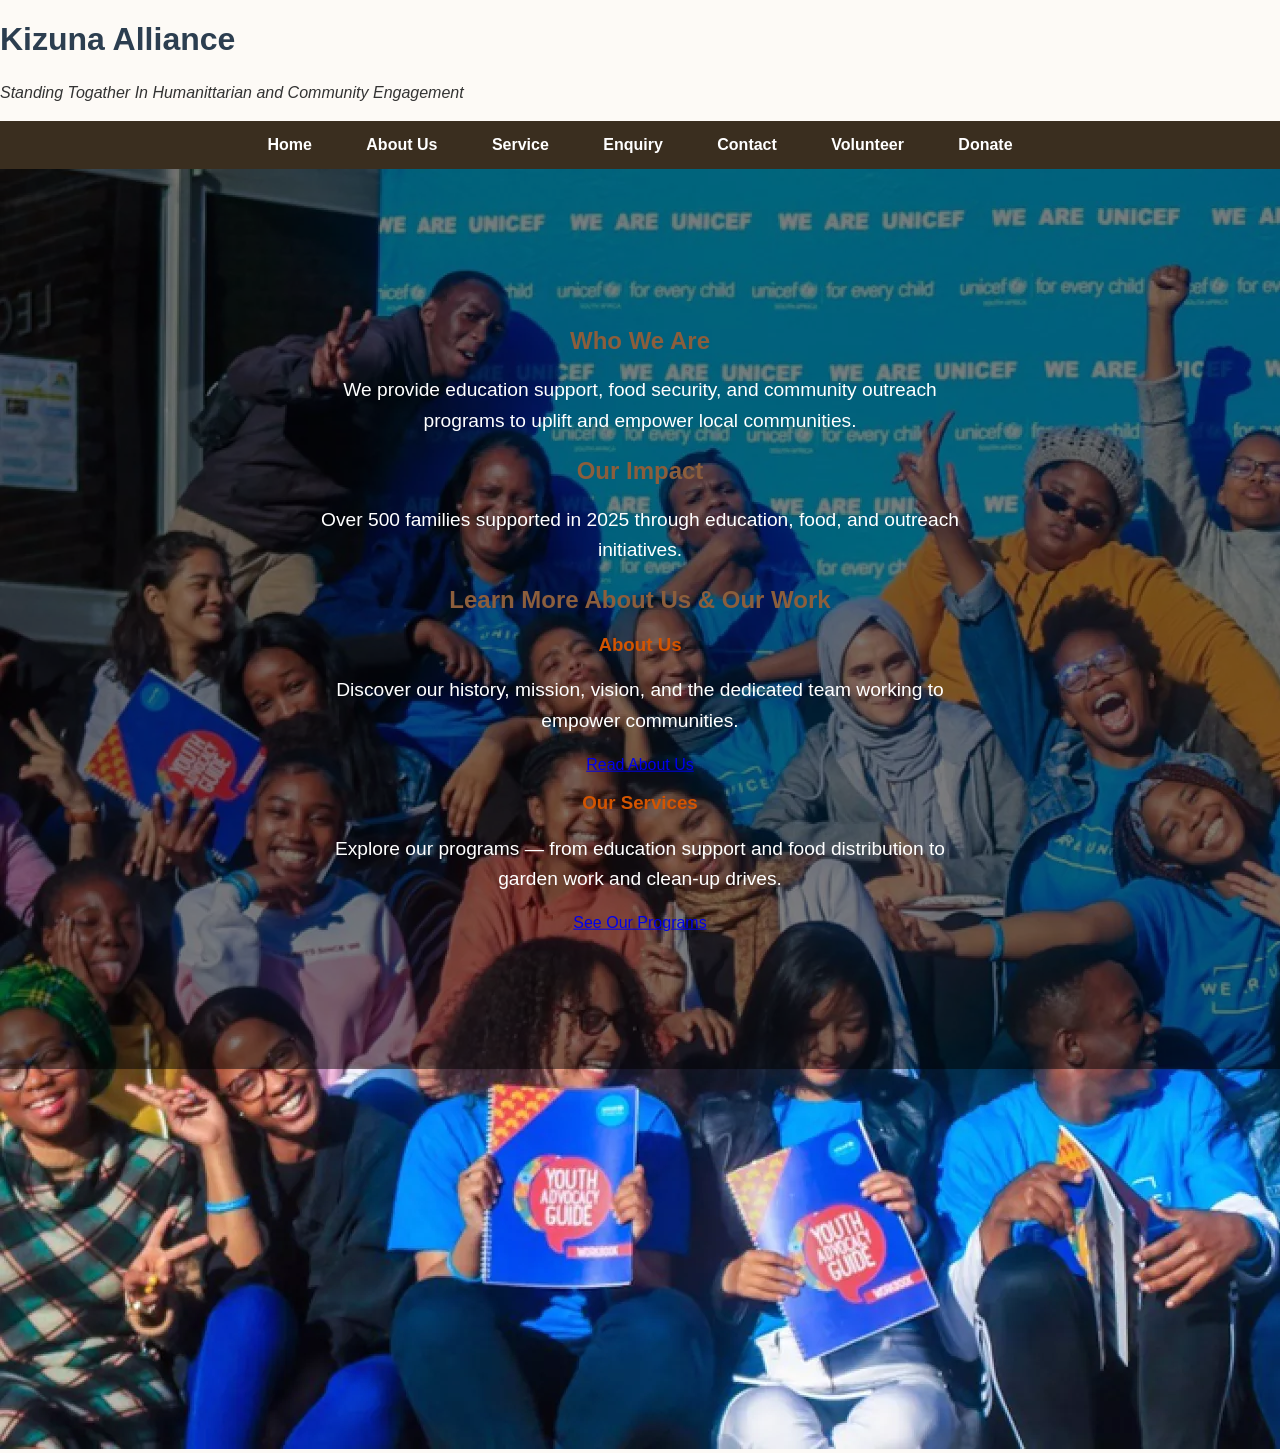
==== index.html @ a85ce054 "Update Website" ====
<!DOCTYPE html>
<html lang="en">
<head>
  <meta charset="UTF-8">
  <meta name="viewport" content="width=device-width, initial-scale=1.0">
  <title>Home - Kizuna Alliance</title>
  <link rel="stylesheet" href="style.css">
</head>
<body>
  <header class="header-container card">
    <h1>Kizuna Alliance</h1>
    <p><em>Standing Togather In Humanittarian and Community Engagement</em></p>
    <nav>
      <a href="index.html">Home</a>
      <a href="aboutus.html">About Us</a>
      <a href="service.html">Service</a>
      <a href="enquiry.html">Enquiry</a>
      <a href="contactus.html">Contact</a>
      <a href="volunteer.html">Volunteer</a>
      <a href="donate.html">Donate</a>
    </nav>
  </header>

  <!-- Hero Section with Overlay -->
  <section id="hero" class="hero-section">
    <img src="Pictures/Hero.jpg" alt="Hero Image" class="hero-img">
    <div class="hero-overlay">
      <h2>Who We Are</h2>
      <p>We provide education support, food security, and community outreach programs to uplift and empower local communities.</p>

      <h2>Our Impact</h2>
      <p>Over 500 families supported in 2025 through education, food, and outreach initiatives.</p>

      <h2>Learn More About Us & Our Work</h2>
      <div class="callout-grid">
        <div>
          <h3>About Us</h3>
          <p>Discover our history, mission, vision, and the dedicated team working to empower communities.</p>
          <a href="aboutus.html">Read About Us</a>
        </div>
        <div>
          <h3>Our Services</h3>
          <p>Explore our programs — from education support and food distribution to garden work and clean‑up drives.</p>
          <a href="service.html">See Our Programs</a>
        </div>
      </div>
    </div>
  </section>

  <footer class="footer-container card">
    <div class="footer-section">
      <h3>Follow Us</h3>
      <ul>
        <li><a href="https://facebook.com/KizunaAlliance" target="_blank" rel="noopener noreferrer">Facebook</a></li>
        <li><a href="https://instagram.com/KizunaAlliance" target="_blank" rel="noopener noreferrer">Instagram</a></li>
      </ul>
    </div>
    <nav class="footer-nav">
      <a href="index.html">Home</a>
      <a href="aboutus.html">About Us</a>
      <a href="service.html">Service</a>
      <a href="enquiry.html">Enquiry</a>
      <a href="contactus.html">Contact</a>
      <a href="donate.html">Donate</a>
      <a href="volunteer.html">Volunteer</a>
    </nav>
    <p>&copy; 2023-2026 | Kizuna Alliance.</p>
  </footer>
</html>
---- style.css ----
/* =========================================================
   GLOBAL STYLES
   ========================================================= */
body {
  margin: 0;
  font-family: Arial, sans-serif;
  background-color: #fdfaf6;
  color: #333;
}

/* Headings */
h1 {
  color: #2c3e50; /* Dark navy for main headings */
}

h2 {
  color: #8b5e3c; /* Warm brown for sub-headings */
}

h3, h4 {
  color: #d35400; /* Burnt orange for smaller headings */
}

p, li {
  line-height: 1.6;
}

/* Navigation */
nav {
  background-color: #3a2e1f;
  padding: 15px;
  text-align: center;
}

nav a {
  color: #fff;
  text-decoration: none;
  margin: 0 15px;
  font-weight: bold;
  padding: 10px;
}

nav a:hover {
  color: #d4a373;
}

/* =========================================================
   HERO SECTION
   ========================================================= */
.hero-section {
  position: relative;
  background-image: url('path_to_your_image.jpg');
  background-size: cover;
  background-position: center;
  height: 100vh;
}

.hero-overlay {
  position: absolute;
  top: 50%;
  left: 50%;
  transform: translate(-50%, -50%);
  color: #fff;
  text-align: center;
  z-index: 1;
}

.hero-overlay h1 {
  font-size: 3rem;
  margin-bottom: 1rem;
}

.hero-overlay p {
  font-size: 1.2rem;
}

.hero-section::before {
  content: '';
  position: absolute;
  top: 0;
  left: 0;
  width: 100%;
  height: 100%;
  background: rgba(0, 0, 0, 0.5);
  z-index: 0;
}

/* =========================================================
   CARD STYLES (for images only)
   ========================================================= */
.home-card,
.about-card,
.team-card,
.service-card,
.contact-card,
.donate-card,
.volunteer-card {
  background-color: #fff;
  border-radius: 12px;
  padding: 10px;
  margin: 20px auto;
  box-shadow: 0 4px 10px rgba(0,0,0,0.1);
  max-width: 800px;
}

.home-card img,
.about-card img,
.team-card img,
.service-card img,
.contact-card iframe,
.donate-card img,
.volunteer-card img {
  width: 100%;
  border-radius: 8px;
  display: block;
}

/* =========================================================
   GRID LAYOUTS
   ========================================================= */
.services-grid,
.about-grid,
.team-grid,
.contact-grid,
.donate-grid,
.volunteer-grid {
  display: grid;
  grid-template-columns: repeat(auto-fit, minmax(280px, 1fr));
  gap: 24px;
  padding: 20px;
}

/* =========================================================
   FORMS & BUTTONS
   ========================================================= */
form {
  display: flex;
  flex-direction: column;
  max-width: 600px;
  margin: 0 auto; /* Center the form horizontally */
}

form input,
form select,
form textarea {
  margin-bottom: 15px;
  padding: 10px;
  border: 1px solid #ccc;
  border-radius: 6px;
  font-family: 'Arial', sans-serif;
}

/* Buttons */
form button {
  background-color: #27ae60; /* Green for action buttons */
  color: white;
  border: none;
  padding: 10px 15px;
  border-radius: 6px;
  cursor: pointer;
  transition: background-color 0.3s ease, transform 0.2s ease;
}

form button:hover {
  background-color: #2ecc71; /* Lighter green on hover */
  transform: scale(1.05);
}

/* =========================================================
   FOOTER
   ========================================================= */
footer {
  background-color: #3a2e1f;
  color: white;
  text-align: center;
  padding: 20px;
}

footer a {
  color: #d4a373;
  text-decoration: none;
  transition: color 0.3s ease;
}

footer a:hover {
  color: #f39c12;
}

footer .footer-container {
  display: flex;
  flex-direction: column;
  align-items: center;
}

footer .footer-section {
  margin-bottom: 20px;
}

footer .footer-nav {
  display: flex;
  justify-content: center;
  gap: 15px;
}

footer .footer-nav a {
  font-weight: bold;
}

footer p {
  margin-top: 20px;
}
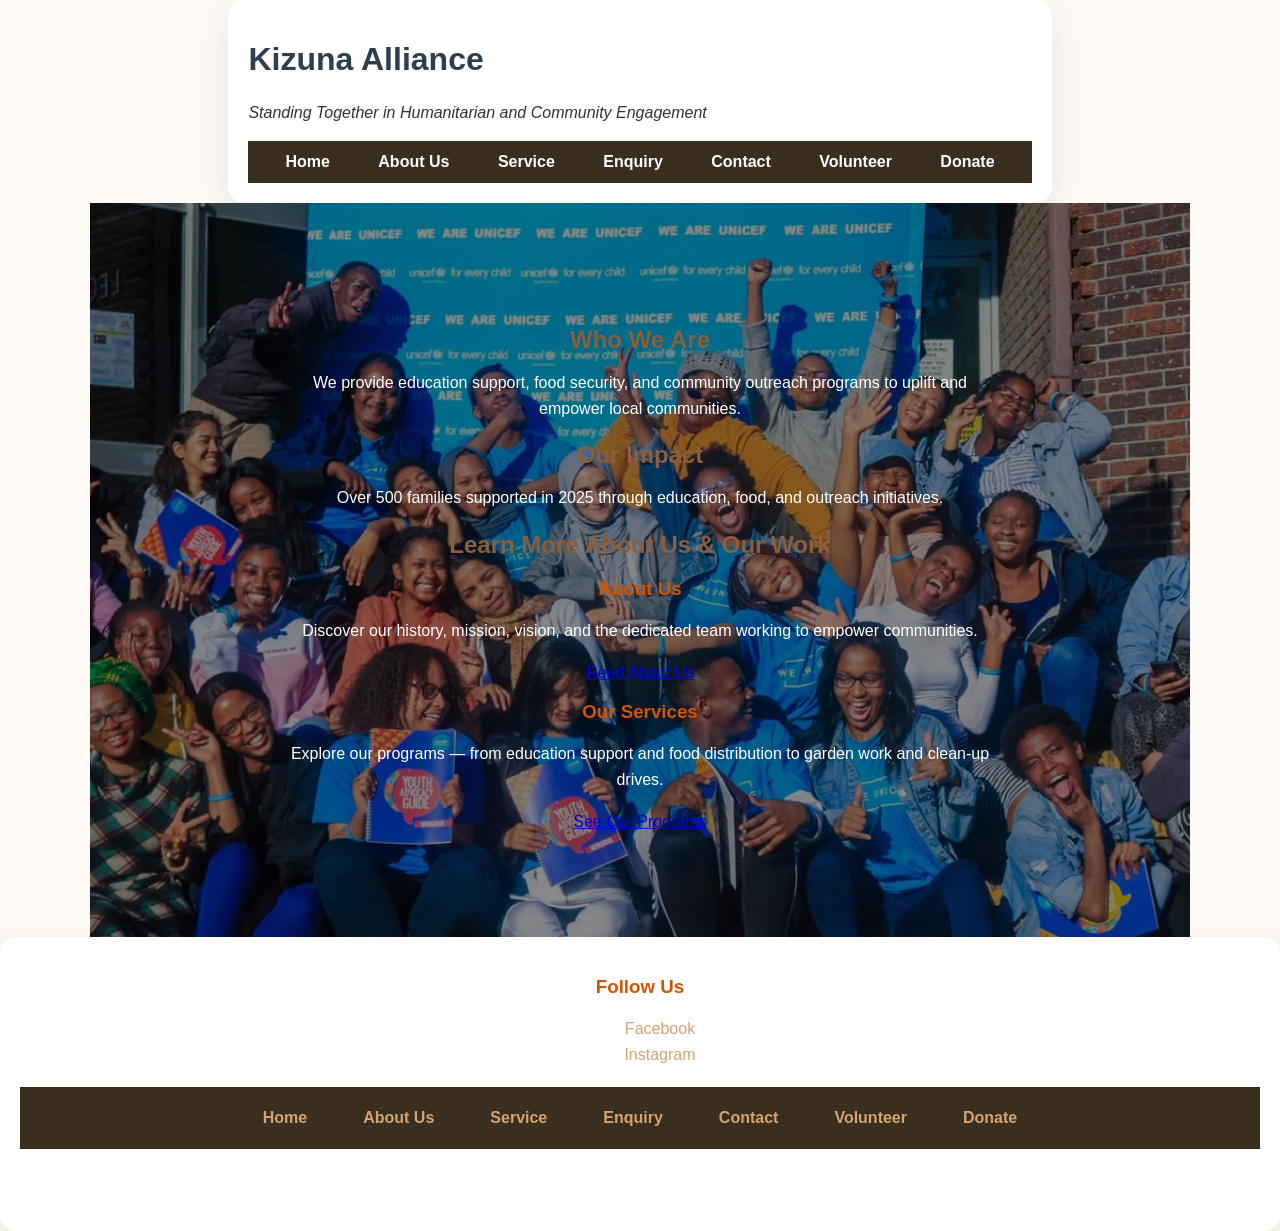
==== commit e5b4d979: "Initial commit" ====
--- a/index.html
+++ b/index.html
@@ -9,7 +9,7 @@
 <body>
   <header class="header-container card">
     <h1>Kizuna Alliance</h1>
-    <p><em>Standing Togather In Humanittarian and Community Engagement</em></p>
+    <p><em>Standing Together in Humanitarian and Community Engagement</em></p>
     <nav>
       <a href="index.html">Home</a>
       <a href="aboutus.html">About Us</a>
@@ -61,9 +61,10 @@
       <a href="service.html">Service</a>
       <a href="enquiry.html">Enquiry</a>
       <a href="contactus.html">Contact</a>
+      <a href="volunteer.html">Volunteer</a>
       <a href="donate.html">Donate</a>
-      <a href="volunteer.html">Volunteer</a>
     </nav>
     <p>&copy; 2023-2026 | Kizuna Alliance.</p>
   </footer>
+</body>
 </html>
--- a/style.css
+++ b/style.css
@@ -26,21 +26,90 @@
 }
 
 /* Navigation */
+header {
+  background: transparent;
+}
+
+.header-container {
+  max-width: 1200px;
+  margin: 0 auto;
+  padding: 20px;
+}
+
+.card {
+  background-color: #fff;
+  border-radius: 16px;
+  box-shadow: 0 12px 30px rgba(0, 0, 0, 0.09);
+  padding: 20px;
+}
+
+header .header-container {
+  padding: 24px 20px;
+}
+
+header .header-container h1 {
+  margin: 0;
+  font-size: 2.4rem;
+}
+
+header .header-container p {
+  margin: 0.5rem 0 1rem;
+  color: #5b4a3d;
+  font-size: 1rem;
+}
+
+.header-top {
+  display: flex;
+  align-items: center;
+  justify-content: space-between;
+  gap: 20px;
+  flex-wrap: wrap;
+}
+
+.nav-toggle {
+  display: none;
+  width: 44px;
+  height: 40px;
+  padding: 8px;
+  border: 1px solid rgba(58, 46, 31, 0.25);
+  border-radius: 12px;
+  background: #fff;
+  cursor: pointer;
+}
+
+.nav-toggle span {
+  display: block;
+  width: 100%;
+  height: 3px;
+  margin: 5px 0;
+  background: #3a2e1f;
+  border-radius: 2px;
+}
+
+.nav-links {
+  display: flex;
+  flex-wrap: wrap;
+  justify-content: center;
+  gap: 10px;
+}
+
 nav {
   background-color: #3a2e1f;
-  padding: 15px;
+  padding: 12px 15px;
   text-align: center;
 }
 
 nav a {
   color: #fff;
   text-decoration: none;
-  margin: 0 15px;
+  margin: 0 10px;
   font-weight: bold;
-  padding: 10px;
+  padding: 10px 12px;
+  border-radius: 8px;
 }
 
 nav a:hover {
+  background-color: rgba(212, 163, 115, 0.15);
   color: #d4a373;
 }
 
@@ -49,10 +118,15 @@
    ========================================================= */
 .hero-section {
   position: relative;
-  background-image: url('path_to_your_image.jpg');
-  background-size: cover;
-  background-position: center;
-  height: 100vh;
+  min-height: 80vh;
+  overflow: hidden;
+}
+
+.hero-img {
+  width: 100%;
+  height: 100%;
+  object-fit: cover;
+  display: block;
 }
 
 .hero-overlay {
@@ -63,25 +137,28 @@
   color: #fff;
   text-align: center;
   z-index: 1;
+  width: min(90%, 700px);
+}
+
+.hero-overlay h1,
+.hero-overlay h2 {
+  margin: 1rem 0 0.5rem;
 }
 
 .hero-overlay h1 {
-  font-size: 3rem;
-  margin-bottom: 1rem;
+  font-size: clamp(2rem, 4vw, 3.4rem);
 }
 
 .hero-overlay p {
-  font-size: 1.2rem;
+  font-size: 1rem;
+  margin-bottom: 1.25rem;
 }
 
 .hero-section::before {
   content: '';
   position: absolute;
-  top: 0;
-  left: 0;
-  width: 100%;
-  height: 100%;
-  background: rgba(0, 0, 0, 0.5);
+  inset: 0;
+  background: rgba(0, 0, 0, 0.45);
   z-index: 0;
 }
 
@@ -186,6 +263,76 @@
   color: #f39c12;
 }
 
+details {
+  margin: 20px auto;
+  max-width: 100%;
+  border: 1px solid rgba(58, 46, 31, 0.12);
+  border-radius: 12px;
+  background: #fff;
+  padding: 10px 16px;
+}
+
+details summary {
+  font-size: 1.2rem;
+  font-weight: 700;
+  cursor: pointer;
+  margin-bottom: 12px;
+  list-style: none;
+  display: flex;
+  align-items: center;
+  justify-content: space-between;
+}
+
+details summary::marker {
+  display: none;
+}
+
+details summary::before {
+  content: "▼";
+  margin-right: 12px;
+  font-size: 1rem;
+  color: #8b5e3c;
+}
+
+details[open] summary::before {
+  content: "▲";
+}
+
+.details-hint {
+  font-size: 0.9rem;
+  color: #7a6a59;
+  font-weight: 400;
+}
+
+details[open] {
+  box-shadow: 0 10px 20px rgba(0, 0, 0, 0.08);
+}
+
+details {
+  margin: 20px auto;
+  max-width: 100%;
+  border: 1px solid rgba(58, 46, 31, 0.12);
+  border-radius: 12px;
+  background: #fff;
+  padding: 10px 16px;
+}
+
+details summary {
+  font-size: 1.2rem;
+  font-weight: 700;
+  cursor: pointer;
+  margin-bottom: 12px;
+  list-style: none;
+}
+
+details summary::-webkit-details-marker {
+  display: none;
+}
+
+details[open] {
+  box-shadow: 0 10px 20px rgba(0, 0, 0, 0.08);
+}
+
 footer .footer-container {
   display: flex;
   flex-direction: column;
@@ -198,8 +345,10 @@
 
 footer .footer-nav {
   display: flex;
+  flex-wrap: wrap;
   justify-content: center;
-  gap: 15px;
+  gap: 12px;
+  margin-top: 12px;
 }
 
 footer .footer-nav a {
@@ -210,8 +359,67 @@
   margin-top: 20px;
 }
 
-
-
-
-
-
+body {
+  display: flex;
+  flex-direction: column;
+  min-height: 100vh;
+}
+
+main {
+  flex: 1;
+}
+
+section,
+div,
+article,
+form {
+  max-width: 1100px;
+  margin: 0 auto;
+}
+
+img {
+  max-width: 100%;
+  height: auto;
+}
+
+.team-grid,
+.history-card,
+.contact-grid,
+.service-card,
+.volunteer-card,
+.donate-card {
+  width: 100%;
+}
+
+@media (max-width: 768px) {
+  .hero-overlay {
+    width: 95%;
+  }
+
+  .nav-toggle {
+    display: inline-flex;
+  }
+
+  .nav-links {
+    width: 100%;
+    flex-direction: column;
+    align-items: stretch;
+    gap: 8px;
+    display: none;
+  }
+
+  header.nav-open .nav-links {
+    display: flex;
+  }
+
+  .nav-links a {
+    width: 100%;
+    text-align: center;
+  }
+
+  .footer-container {
+    gap: 16px;
+  }
+}
+
+
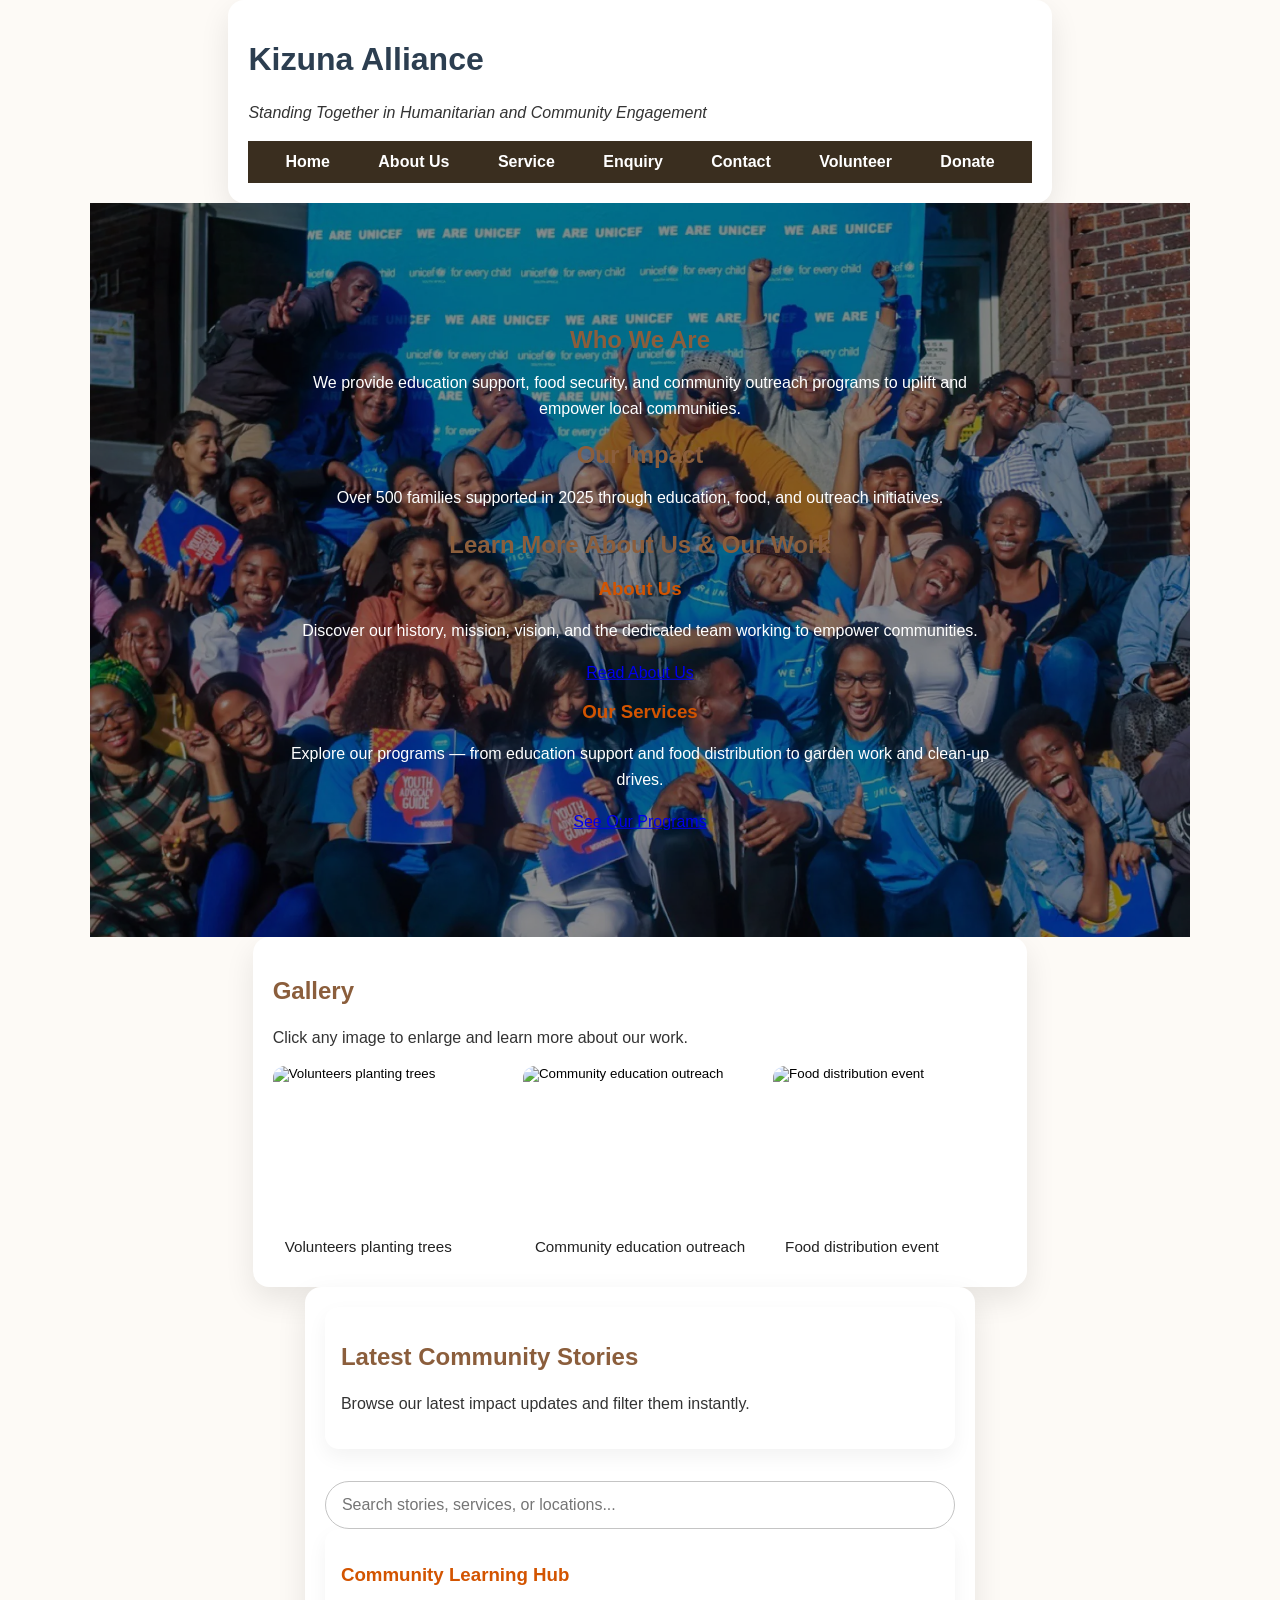
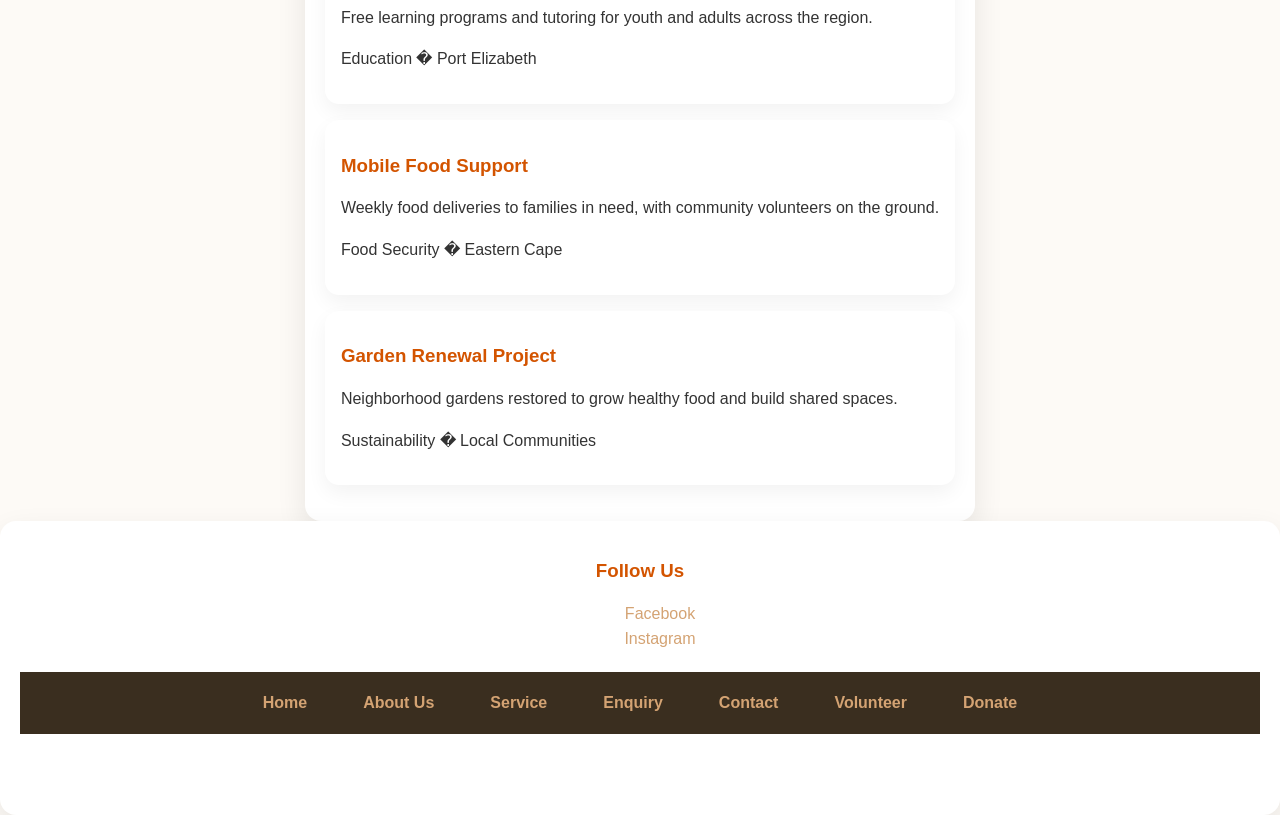
==== commit 56945e09: "Initialize repository and add interactive website updates" ====
--- a/index.html
+++ b/index.html
@@ -4,6 +4,8 @@
   <meta charset="UTF-8">
   <meta name="viewport" content="width=device-width, initial-scale=1.0">
   <title>Home - Kizuna Alliance</title>
+  <meta name="description" content="Kizuna Alliance supports community education, food security, and volunteer initiatives in the Eastern Cape. Discover programs, donate, volunteer, or contact us.">
+  <meta name="keywords" content="Kizuna Alliance, nonprofit, community support, education, food security, volunteer, donate, outreach">
   <link rel="stylesheet" href="style.css">
 </head>
 <body>
@@ -47,6 +49,13 @@
     </div>
   </section>
 
+  <section class="gallery-section card">
+    <h2>Gallery</h2>
+    <p>Click any image to enlarge and learn more about our work.</p>
+  </section>
+
+  <section class="dynamic-content-placeholder"></section>
+
   <footer class="footer-container card">
     <div class="footer-section">
       <h3>Follow Us</h3>
@@ -66,5 +75,6 @@
     </nav>
     <p>&copy; 2023-2026 | Kizuna Alliance.</p>
   </footer>
+  <script src="header-footer.js"></script>
 </body>
 </html>
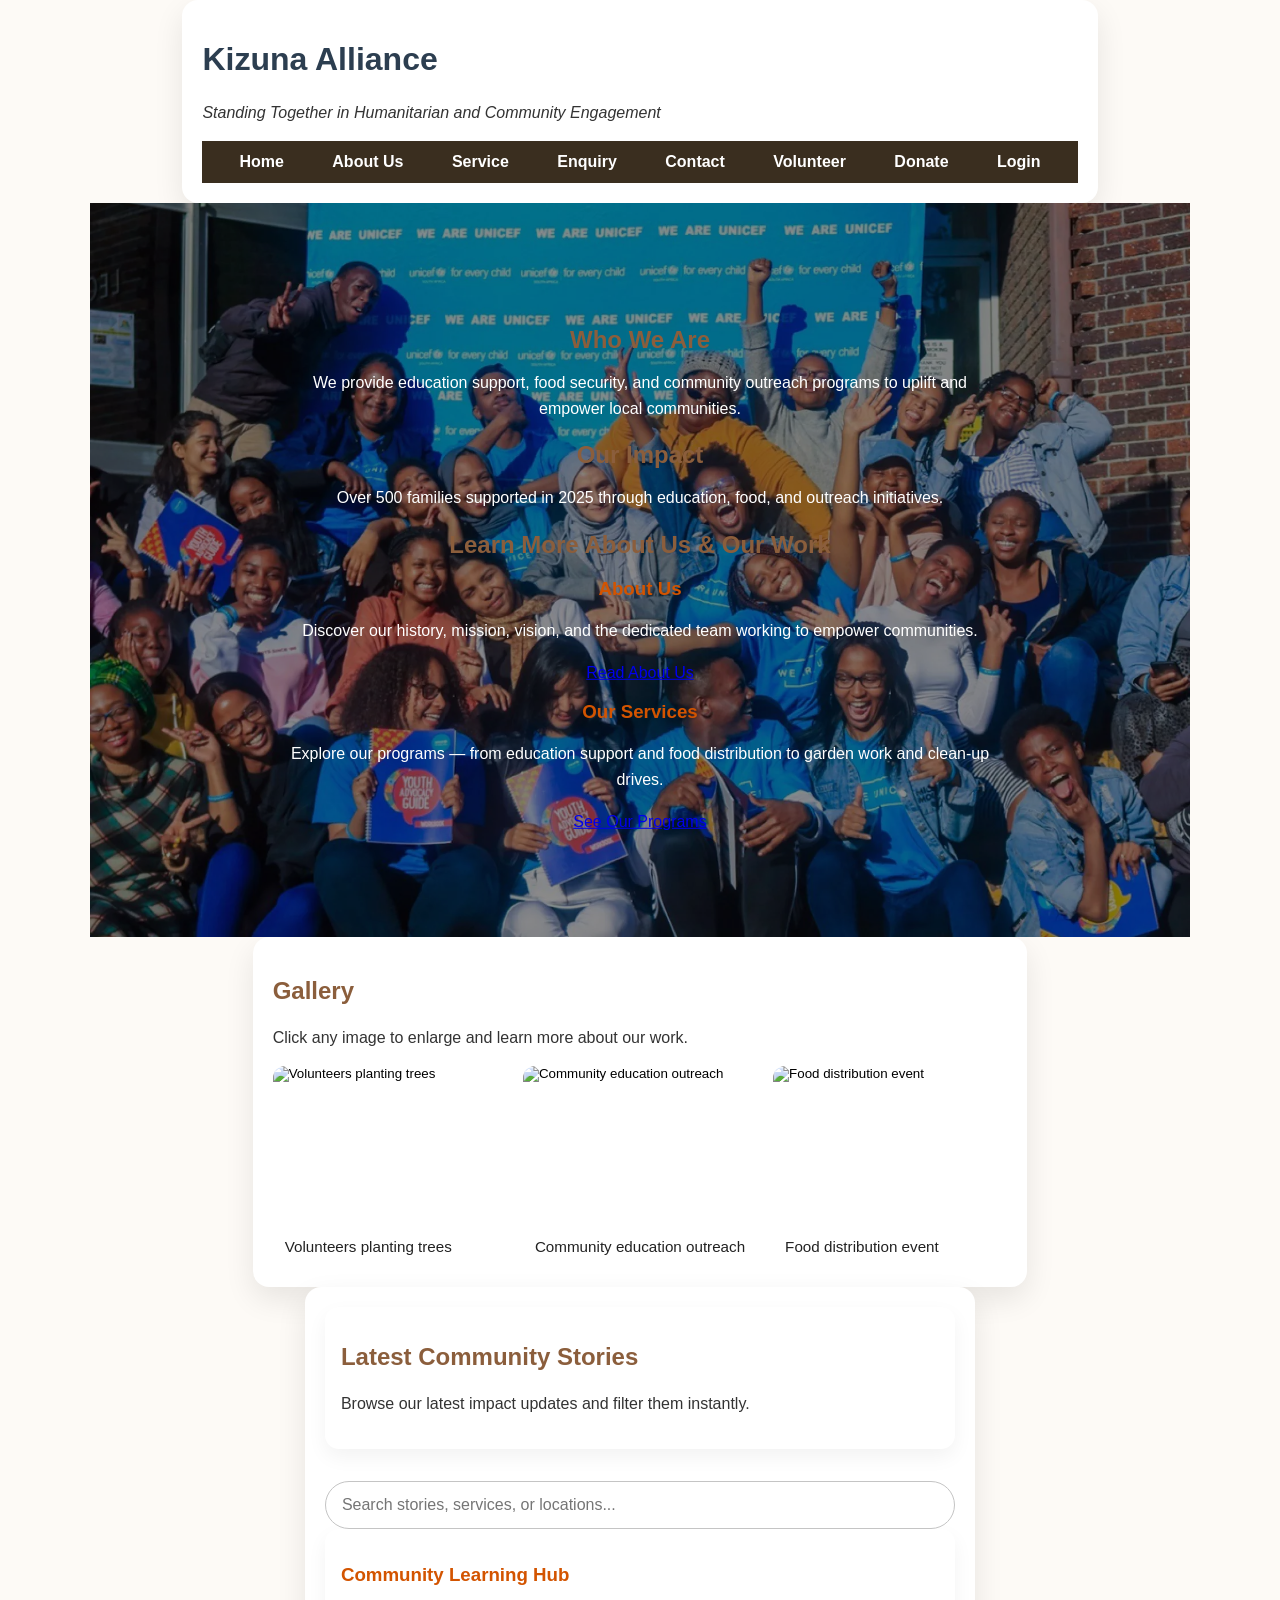
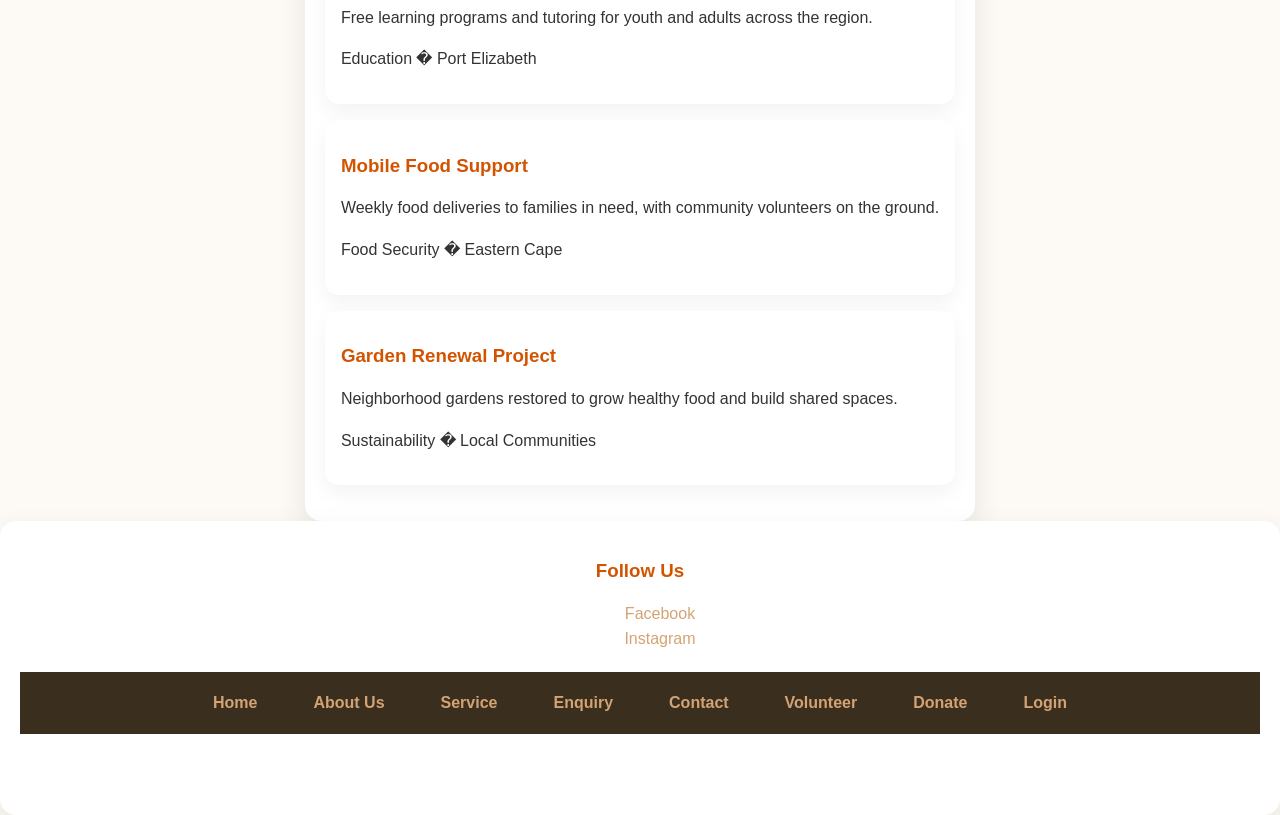
==== commit 74cf5fab: "Add login/signup page with authentication UI and form validation" ====
--- a/index.html
+++ b/index.html
@@ -20,6 +20,7 @@
       <a href="contactus.html">Contact</a>
       <a href="volunteer.html">Volunteer</a>
       <a href="donate.html">Donate</a>
+      <a href="login.html">Login</a>
     </nav>
   </header>
 
@@ -72,6 +73,7 @@
       <a href="contactus.html">Contact</a>
       <a href="volunteer.html">Volunteer</a>
       <a href="donate.html">Donate</a>
+      <a href="login.html">Login</a>
     </nav>
     <p>&copy; 2023-2026 | Kizuna Alliance.</p>
   </footer>
